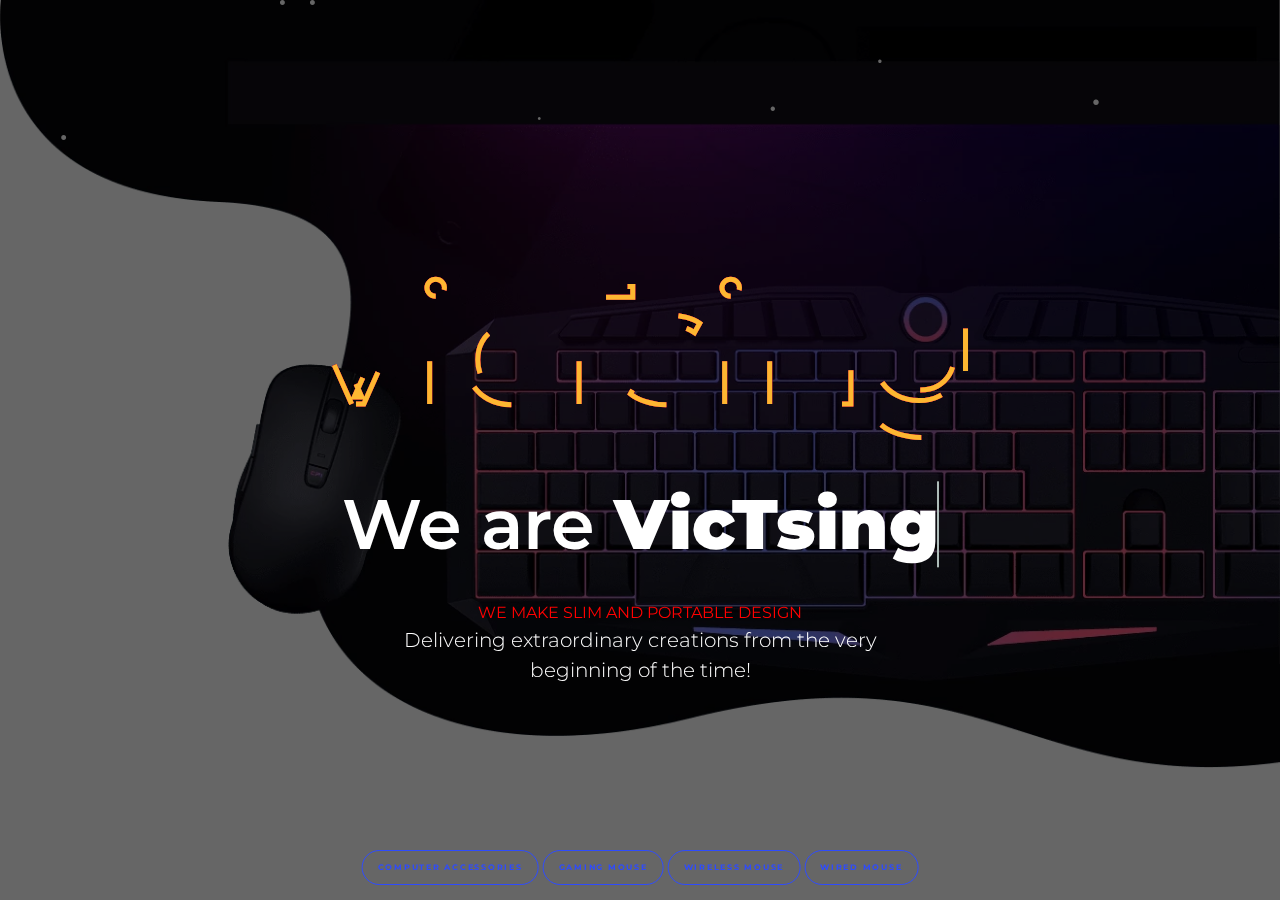
==== index.html @ 175f4bda "Add files via upload" ====
<!DOCTYPE html>
<html lang="en">
<!-- Coded By :: Vyshnav NK-->
    <head>
        <title>VicTsing | Official Site - Your Tech Life Master!</title>
        <meta charset="UTF-8">
        <meta name="viewport" content="width=device-width, initial-scale=1">

        <link href="https://fonts.googleapis.com/css?family=Montserrat:300,400,600&amp;subset=latin-ext" rel="stylesheet">

        <!-- CSS -->
        <link href="assets/css/main.css" rel="stylesheet">

        <!-- JS -->
		<script src="assets/js/snow.js"></script>
        <script src="assets/js/vendor/modernizr-2.8.3.min.js"></script>
        <script src="assets/js/vendor/jquery-1.12.0.min.js"></script>
    </head>
    <body>
	

        <div class="site" id="page">
            <a class="skip-link sr-only" href="#main">Skip to content</a>

            <!-- Options headline effects: .rotate | .slide | .zoom | .push | .clip -->
            <section class="hero-section hero-section--image clearfix clip">
                <div class="hero-section__wrap">
                    <div class="hero-section__option" data-init="slick" data-arrows="false" data-dots="true" data-fade="false" data-autoplay="5000" data-speed="3000">
                        <img src="assets/images/mouse.jpg" alt="Hero section image">
                        <img src="assets/images/mouse1.jpg" alt="Hero section image">
                        <img src="assets/images/mouse2.jpg" alt="Hero section image">
						 <img src="assets/images/mouse3.jpg" alt="Hero section image">
						  <img src="assets/images/mouse4.jpg" alt="Hero section image">
						   <img src="assets/images/mouse5.jpg" alt="Hero section image">
						    <img src="assets/images/mouse6.jpg" alt="Hero section image">
							<img src="assets/images/mouse7.jpg" alt="Hero section image">
						  
                    </div>
                    <!-- .hero-section__option -->

                    <div class="container">
                        <div class="row">
						
					<svg viewBox="0 0 960 300">
	<symbol id="s-text">
		<text text-anchor="middle" x="50%" y="80%">VicTsing</text>
	</symbol>

	<g class = "g-ants">
		<use xlink:href="#s-text" class="text-copy"></use>
		<use xlink:href="#s-text" class="text-copy"></use>
		<use xlink:href="#s-text" class="text-copy"></use>
		<use xlink:href="#s-text" class="text-copy"></use>
		<use xlink:href="#s-text" class="text-copy"></use>
	</g>
</svg>	

						
                            <div class="offset-lg-2 col-lg-8">
                                <div class="title-01 title-01--11 text-center">
                                    <h2 class="title__heading">
                                        <span>We are</span>
                                        <strong class="hero-section__words">
                                            <span class="title__effect is-visible">VicTsing</span>
                                            <span class="title__effect">Creative</span>
                                      
                                        </strong>
										
                                    </h2>
									<b style="color:red">WE MAKE SLIM AND PORTABLE DESIGN</b><br>
                                    <div class="title__description">Delivering extraordinary creations from the very beginning of the time!</div>

                                </div> <!-- .title-01 -->
                            </div>
                        </div>
                    </div>
                </div>
            </section>
        </div>	
		
		

        <div class="button-group">
            <a href="index.html" class="btn btn-outline-primary button-sm"><b>Computer Accessories</b></a>
            <a href="index.html" class="btn btn-outline-primary button-sm"><b>Gaming Mouse</b></a>
            <a href="index.html" class="btn btn-outline-primary button-sm"><b>Wireless Mouse</b></a>
			<a href="index.html" class="btn btn-outline-primary button-sm"><b>Wired Mouse</b></a>
        </div>

        <!-- JS -->
		<script src="assets/js/snow.js"></script>
		<script src="assets/js/plugins/slick.min.js"></script>
        <script src="assets/js/plugins/animate-headline.js"></script>
		<script src="assets/js/snow.js"></script>
        <script src="assets/js/main.js"></script>
		
    </body>
</html>
---- assets/css/main.css ----
/*------------------------------------------------------------------------
# Free Splash HTML Templates - Feb 3, 2018
# ------------------------------------------------------------------------
# Designed & coded by Awe7 Team
# Websites:  http://www.awe7.com -  Email: info@awe7.com
--------------------------------------------------------------------------*/

html {
  box-sizing: border-box;
}

*,
*::before,
*::after {
  box-sizing: inherit;
}

html {
  font-size: 16px;
  -ms-overflow-style: scrollbar;
  -webkit-tap-highlight-color: transparent;
}

body {
  margin: 0;
}
@import url(https://fonts.googleapis.com/css?family=Montserrat);

html, body{
  height: 100%;
  font-weight: 800;
}

body{
  background: #030321;
  font-family: Arial;
}

svg {
    display: block;
    font: 10.5em 'Montserrat';
    width: 960px;
    height: 300px;
    margin: 0 auto;
}

.text-copy {
    fill: none;
    stroke: white;
    stroke-dasharray: 6% 29%;
    stroke-width: 5px;
    stroke-dashoffset: 0%;
    animation: stroke-offset 5.5s infinite linear;
}

.text-copy:nth-child(1){
	stroke: #4D163D;
	animation-delay: -1;
}

.text-copy:nth-child(2){
	stroke: #840037;
	animation-delay: -2s;
}

.text-copy:nth-child(3){
	stroke: #BD0034;
	animation-delay: -3s;
}

.text-copy:nth-child(4){
	stroke: #BD0034;
	animation-delay: -4s;
}

.text-copy:nth-child(5){
	stroke: #FDB731;
	animation-delay: -5s;
}

@keyframes stroke-offset{
	100% {stroke-dashoffset: -35%;}
}





body {
  font-family: "Montserrat", sans-serif;
  font-size: 1rem;
  font-weight: 300;
  line-height: 1.5;
  color: #787878;
  background-color: #fff;
}

p {
  margin-top: 0;
}

a {
  color: #1c1c1c;
  text-decoration: none;
}

a:hover {
  color: #2e4bfd;
  text-decoration: none;
}

img {
  max-width: 100%;
}

.clearfix::after {
  content: "";
  display: table;
  clear: both;
}

.slick-container {
  display: none;
}

.slick-initialized {
  display: block;
}

.slick-dots {
  bottom: 0;
}

.sr-only {
  position: absolute;
  width: 1px;
  height: 1px;
  padding: 0;
  margin: -1px;
  overflow: hidden;
  clip: rect(0, 0, 0, 0);
  border: 0;
}

.sr-only-focusable:active,
.sr-only-focusable:focus {
  position: static;
  width: auto;
  height: auto;
  margin: 0;
  overflow: visible;
  clip: auto;
}

.text-left {
  text-align: left;
}

.text-right {
  text-align: right;
}

.text-center {
  text-align: center;
}

.container {
  margin-left: auto;
  margin-right: auto;
  padding-left: 15px;
  padding-right: 15px;
}

.container::after {
  content: "";
  display: table;
  clear: both;
}

@media (min-width: 576px) {
  .container {
    width: 570px;
    max-width: 100%;
  }
}

@media (min-width: 768px) {
  .container {
    width: 750px;
    max-width: 100%;
  }
}

@media (min-width: 992px) {
  .container {
    width: 990px;
    max-width: 100%;
  }
}

@media (min-width: 1200px) {
  .container {
    width: 1170px;
    max-width: 100%;
  }
}

.container-fluid {
  margin-left: auto;
  margin-right: auto;
  padding-left: 15px;
  padding-right: 15px;
}

.container-fluid::after {
  content: "";
  display: table;
  clear: both;
}

.row {
  margin-right: -15px;
  margin-left: -15px;
}

.row::after {
  content: "";
  display: table;
  clear: both;
}

@media (min-width: 576px) {
  .row {
    margin-right: -15px;
    margin-left: -15px;
  }
}

@media (min-width: 768px) {
  .row {
    margin-right: -15px;
    margin-left: -15px;
  }
}

@media (min-width: 992px) {
  .row {
    margin-right: -15px;
    margin-left: -15px;
  }
}

@media (min-width: 1200px) {
  .row {
    margin-right: -15px;
    margin-left: -15px;
  }
}

.col-xs, .col-xs-1, .col-xs-2, .col-xs-3, .col-xs-4, .col-xs-5, .col-xs-6, .col-xs-7, .col-xs-8, .col-xs-9, .col-xs-10, .col-xs-11, .col-xs-12, .col-sm, .col-sm-1, .col-sm-2, .col-sm-3, .col-sm-4, .col-sm-5, .col-sm-6, .col-sm-7, .col-sm-8, .col-sm-9, .col-sm-10, .col-sm-11, .col-sm-12, .col-md, .col-md-1, .col-md-2, .col-md-3, .col-md-4, .col-md-5, .col-md-6, .col-md-7, .col-md-8, .col-md-9, .col-md-10, .col-md-11, .col-md-12, .col-lg, .col-lg-1, .col-lg-2, .col-lg-3, .col-lg-4, .col-lg-5, .col-lg-6, .col-lg-7, .col-lg-8, .col-lg-9, .col-lg-10, .col-lg-11, .col-lg-12, .col-xl, .col-xl-1, .col-xl-2, .col-xl-3, .col-xl-4, .col-xl-5, .col-xl-6, .col-xl-7, .col-xl-8, .col-xl-9, .col-xl-10, .col-xl-11, .col-xl-12 {
  position: relative;
  min-height: 1px;
  padding-right: 15px;
  padding-left: 15px;
}

@media (min-width: 576px) {
  .col-xs, .col-xs-1, .col-xs-2, .col-xs-3, .col-xs-4, .col-xs-5, .col-xs-6, .col-xs-7, .col-xs-8, .col-xs-9, .col-xs-10, .col-xs-11, .col-xs-12, .col-sm, .col-sm-1, .col-sm-2, .col-sm-3, .col-sm-4, .col-sm-5, .col-sm-6, .col-sm-7, .col-sm-8, .col-sm-9, .col-sm-10, .col-sm-11, .col-sm-12, .col-md, .col-md-1, .col-md-2, .col-md-3, .col-md-4, .col-md-5, .col-md-6, .col-md-7, .col-md-8, .col-md-9, .col-md-10, .col-md-11, .col-md-12, .col-lg, .col-lg-1, .col-lg-2, .col-lg-3, .col-lg-4, .col-lg-5, .col-lg-6, .col-lg-7, .col-lg-8, .col-lg-9, .col-lg-10, .col-lg-11, .col-lg-12, .col-xl, .col-xl-1, .col-xl-2, .col-xl-3, .col-xl-4, .col-xl-5, .col-xl-6, .col-xl-7, .col-xl-8, .col-xl-9, .col-xl-10, .col-xl-11, .col-xl-12 {
    padding-right: 15px;
    padding-left: 15px;
  }
}

@media (min-width: 768px) {
  .col-xs, .col-xs-1, .col-xs-2, .col-xs-3, .col-xs-4, .col-xs-5, .col-xs-6, .col-xs-7, .col-xs-8, .col-xs-9, .col-xs-10, .col-xs-11, .col-xs-12, .col-sm, .col-sm-1, .col-sm-2, .col-sm-3, .col-sm-4, .col-sm-5, .col-sm-6, .col-sm-7, .col-sm-8, .col-sm-9, .col-sm-10, .col-sm-11, .col-sm-12, .col-md, .col-md-1, .col-md-2, .col-md-3, .col-md-4, .col-md-5, .col-md-6, .col-md-7, .col-md-8, .col-md-9, .col-md-10, .col-md-11, .col-md-12, .col-lg, .col-lg-1, .col-lg-2, .col-lg-3, .col-lg-4, .col-lg-5, .col-lg-6, .col-lg-7, .col-lg-8, .col-lg-9, .col-lg-10, .col-lg-11, .col-lg-12, .col-xl, .col-xl-1, .col-xl-2, .col-xl-3, .col-xl-4, .col-xl-5, .col-xl-6, .col-xl-7, .col-xl-8, .col-xl-9, .col-xl-10, .col-xl-11, .col-xl-12 {
    padding-right: 15px;
    padding-left: 15px;
  }
}

@media (min-width: 992px) {
  .col-xs, .col-xs-1, .col-xs-2, .col-xs-3, .col-xs-4, .col-xs-5, .col-xs-6, .col-xs-7, .col-xs-8, .col-xs-9, .col-xs-10, .col-xs-11, .col-xs-12, .col-sm, .col-sm-1, .col-sm-2, .col-sm-3, .col-sm-4, .col-sm-5, .col-sm-6, .col-sm-7, .col-sm-8, .col-sm-9, .col-sm-10, .col-sm-11, .col-sm-12, .col-md, .col-md-1, .col-md-2, .col-md-3, .col-md-4, .col-md-5, .col-md-6, .col-md-7, .col-md-8, .col-md-9, .col-md-10, .col-md-11, .col-md-12, .col-lg, .col-lg-1, .col-lg-2, .col-lg-3, .col-lg-4, .col-lg-5, .col-lg-6, .col-lg-7, .col-lg-8, .col-lg-9, .col-lg-10, .col-lg-11, .col-lg-12, .col-xl, .col-xl-1, .col-xl-2, .col-xl-3, .col-xl-4, .col-xl-5, .col-xl-6, .col-xl-7, .col-xl-8, .col-xl-9, .col-xl-10, .col-xl-11, .col-xl-12 {
    padding-right: 15px;
    padding-left: 15px;
  }
}

@media (min-width: 1200px) {
  .col-xs, .col-xs-1, .col-xs-2, .col-xs-3, .col-xs-4, .col-xs-5, .col-xs-6, .col-xs-7, .col-xs-8, .col-xs-9, .col-xs-10, .col-xs-11, .col-xs-12, .col-sm, .col-sm-1, .col-sm-2, .col-sm-3, .col-sm-4, .col-sm-5, .col-sm-6, .col-sm-7, .col-sm-8, .col-sm-9, .col-sm-10, .col-sm-11, .col-sm-12, .col-md, .col-md-1, .col-md-2, .col-md-3, .col-md-4, .col-md-5, .col-md-6, .col-md-7, .col-md-8, .col-md-9, .col-md-10, .col-md-11, .col-md-12, .col-lg, .col-lg-1, .col-lg-2, .col-lg-3, .col-lg-4, .col-lg-5, .col-lg-6, .col-lg-7, .col-lg-8, .col-lg-9, .col-lg-10, .col-lg-11, .col-lg-12, .col-xl, .col-xl-1, .col-xl-2, .col-xl-3, .col-xl-4, .col-xl-5, .col-xl-6, .col-xl-7, .col-xl-8, .col-xl-9, .col-xl-10, .col-xl-11, .col-xl-12 {
    padding-right: 15px;
    padding-left: 15px;
  }
}

.col-xs-1 {
  float: left;
  width: 8.33333%;
}

.col-xs-2 {
  float: left;
  width: 16.66667%;
}

.col-xs-3 {
  float: left;
  width: 25%;
}

.col-xs-4 {
  float: left;
  width: 33.33333%;
}

.col-xs-5 {
  float: left;
  width: 41.66667%;
}

.col-xs-6 {
  float: left;
  width: 50%;
}

.col-xs-7 {
  float: left;
  width: 58.33333%;
}

.col-xs-8 {
  float: left;
  width: 66.66667%;
}

.col-xs-9 {
  float: left;
  width: 75%;
}

.col-xs-10 {
  float: left;
  width: 83.33333%;
}

.col-xs-11 {
  float: left;
  width: 91.66667%;
}

.col-xs-12 {
  float: left;
  width: 100%;
}

.pull-xs-0 {
  right: auto;
}

.pull-xs-1 {
  right: 8.33333%;
}

.pull-xs-2 {
  right: 16.66667%;
}

.pull-xs-3 {
  right: 25%;
}

.pull-xs-4 {
  right: 33.33333%;
}

.pull-xs-5 {
  right: 41.66667%;
}

.pull-xs-6 {
  right: 50%;
}

.pull-xs-7 {
  right: 58.33333%;
}

.pull-xs-8 {
  right: 66.66667%;
}

.pull-xs-9 {
  right: 75%;
}

.pull-xs-10 {
  right: 83.33333%;
}

.pull-xs-11 {
  right: 91.66667%;
}

.pull-xs-12 {
  right: 100%;
}

.push-xs-0 {
  left: auto;
}

.push-xs-1 {
  left: 8.33333%;
}

.push-xs-2 {
  left: 16.66667%;
}

.push-xs-3 {
  left: 25%;
}

.push-xs-4 {
  left: 33.33333%;
}

.push-xs-5 {
  left: 41.66667%;
}

.push-xs-6 {
  left: 50%;
}

.push-xs-7 {
  left: 58.33333%;
}

.push-xs-8 {
  left: 66.66667%;
}

.push-xs-9 {
  left: 75%;
}

.push-xs-10 {
  left: 83.33333%;
}

.push-xs-11 {
  left: 91.66667%;
}

.push-xs-12 {
  left: 100%;
}

.offset-xs-1 {
  margin-left: 8.33333%;
}

.offset-xs-2 {
  margin-left: 16.66667%;
}

.offset-xs-3 {
  margin-left: 25%;
}

.offset-xs-4 {
  margin-left: 33.33333%;
}

.offset-xs-5 {
  margin-left: 41.66667%;
}

.offset-xs-6 {
  margin-left: 50%;
}

.offset-xs-7 {
  margin-left: 58.33333%;
}

.offset-xs-8 {
  margin-left: 66.66667%;
}

.offset-xs-9 {
  margin-left: 75%;
}

.offset-xs-10 {
  margin-left: 83.33333%;
}

.offset-xs-11 {
  margin-left: 91.66667%;
}

@media (min-width: 576px) {
  .col-sm-1 {
    float: left;
    width: 8.33333%;
  }
  .col-sm-2 {
    float: left;
    width: 16.66667%;
  }
  .col-sm-3 {
    float: left;
    width: 25%;
  }
  .col-sm-4 {
    float: left;
    width: 33.33333%;
  }
  .col-sm-5 {
    float: left;
    width: 41.66667%;
  }
  .col-sm-6 {
    float: left;
    width: 50%;
  }
  .col-sm-7 {
    float: left;
    width: 58.33333%;
  }
  .col-sm-8 {
    float: left;
    width: 66.66667%;
  }
  .col-sm-9 {
    float: left;
    width: 75%;
  }
  .col-sm-10 {
    float: left;
    width: 83.33333%;
  }
  .col-sm-11 {
    float: left;
    width: 91.66667%;
  }
  .col-sm-12 {
    float: left;
    width: 100%;
  }
  .pull-sm-0 {
    right: auto;
  }
  .pull-sm-1 {
    right: 8.33333%;
  }
  .pull-sm-2 {
    right: 16.66667%;
  }
  .pull-sm-3 {
    right: 25%;
  }
  .pull-sm-4 {
    right: 33.33333%;
  }
  .pull-sm-5 {
    right: 41.66667%;
  }
  .pull-sm-6 {
    right: 50%;
  }
  .pull-sm-7 {
    right: 58.33333%;
  }
  .pull-sm-8 {
    right: 66.66667%;
  }
  .pull-sm-9 {
    right: 75%;
  }
  .pull-sm-10 {
    right: 83.33333%;
  }
  .pull-sm-11 {
    right: 91.66667%;
  }
  .pull-sm-12 {
    right: 100%;
  }
  .push-sm-0 {
    left: auto;
  }
  .push-sm-1 {
    left: 8.33333%;
  }
  .push-sm-2 {
    left: 16.66667%;
  }
  .push-sm-3 {
    left: 25%;
  }
  .push-sm-4 {
    left: 33.33333%;
  }
  .push-sm-5 {
    left: 41.66667%;
  }
  .push-sm-6 {
    left: 50%;
  }
  .push-sm-7 {
    left: 58.33333%;
  }
  .push-sm-8 {
    left: 66.66667%;
  }
  .push-sm-9 {
    left: 75%;
  }
  .push-sm-10 {
    left: 83.33333%;
  }
  .push-sm-11 {
    left: 91.66667%;
  }
  .push-sm-12 {
    left: 100%;
  }
  .offset-sm-0 {
    margin-left: 0%;
  }
  .offset-sm-1 {
    margin-left: 8.33333%;
  }
  .offset-sm-2 {
    margin-left: 16.66667%;
  }
  .offset-sm-3 {
    margin-left: 25%;
  }
  .offset-sm-4 {
    margin-left: 33.33333%;
  }
  .offset-sm-5 {
    margin-left: 41.66667%;
  }
  .offset-sm-6 {
    margin-left: 50%;
  }
  .offset-sm-7 {
    margin-left: 58.33333%;
  }
  .offset-sm-8 {
    margin-left: 66.66667%;
  }
  .offset-sm-9 {
    margin-left: 75%;
  }
  .offset-sm-10 {
    margin-left: 83.33333%;
  }
  .offset-sm-11 {
    margin-left: 91.66667%;
  }
}

@media (min-width: 768px) {
  .col-md-1 {
    float: left;
    width: 8.33333%;
  }
  .col-md-2 {
    float: left;
    width: 16.66667%;
  }
  .col-md-3 {
    float: left;
    width: 25%;
  }
  .col-md-4 {
    float: left;
    width: 33.33333%;
  }
  .col-md-5 {
    float: left;
    width: 41.66667%;
  }
  .col-md-6 {
    float: left;
    width: 50%;
  }
  .col-md-7 {
    float: left;
    width: 58.33333%;
  }
  .col-md-8 {
    float: left;
    width: 66.66667%;
  }
  .col-md-9 {
    float: left;
    width: 75%;
  }
  .col-md-10 {
    float: left;
    width: 83.33333%;
  }
  .col-md-11 {
    float: left;
    width: 91.66667%;
  }
  .col-md-12 {
    float: left;
    width: 100%;
  }
  .pull-md-0 {
    right: auto;
  }
  .pull-md-1 {
    right: 8.33333%;
  }
  .pull-md-2 {
    right: 16.66667%;
  }
  .pull-md-3 {
    right: 25%;
  }
  .pull-md-4 {
    right: 33.33333%;
  }
  .pull-md-5 {
    right: 41.66667%;
  }
  .pull-md-6 {
    right: 50%;
  }
  .pull-md-7 {
    right: 58.33333%;
  }
  .pull-md-8 {
    right: 66.66667%;
  }
  .pull-md-9 {
    right: 75%;
  }
  .pull-md-10 {
    right: 83.33333%;
  }
  .pull-md-11 {
    right: 91.66667%;
  }
  .pull-md-12 {
    right: 100%;
  }
  .push-md-0 {
    left: auto;
  }
  .push-md-1 {
    left: 8.33333%;
  }
  .push-md-2 {
    left: 16.66667%;
  }
  .push-md-3 {
    left: 25%;
  }
  .push-md-4 {
    left: 33.33333%;
  }
  .push-md-5 {
    left: 41.66667%;
  }
  .push-md-6 {
    left: 50%;
  }
  .push-md-7 {
    left: 58.33333%;
  }
  .push-md-8 {
    left: 66.66667%;
  }
  .push-md-9 {
    left: 75%;
  }
  .push-md-10 {
    left: 83.33333%;
  }
  .push-md-11 {
    left: 91.66667%;
  }
  .push-md-12 {
    left: 100%;
  }
  .offset-md-0 {
    margin-left: 0%;
  }
  .offset-md-1 {
    margin-left: 8.33333%;
  }
  .offset-md-2 {
    margin-left: 16.66667%;
  }
  .offset-md-3 {
    margin-left: 25%;
  }
  .offset-md-4 {
    margin-left: 33.33333%;
  }
  .offset-md-5 {
    margin-left: 41.66667%;
  }
  .offset-md-6 {
    margin-left: 50%;
  }
  .offset-md-7 {
    margin-left: 58.33333%;
  }
  .offset-md-8 {
    margin-left: 66.66667%;
  }
  .offset-md-9 {
    margin-left: 75%;
  }
  .offset-md-10 {
    margin-left: 83.33333%;
  }
  .offset-md-11 {
    margin-left: 91.66667%;
  }
}

@media (min-width: 992px) {
  .col-lg-1 {
    float: left;
    width: 8.33333%;
  }
  .col-lg-2 {
    float: left;
    width: 16.66667%;
  }
  .col-lg-3 {
    float: left;
    width: 25%;
  }
  .col-lg-4 {
    float: left;
    width: 33.33333%;
  }
  .col-lg-5 {
    float: left;
    width: 41.66667%;
  }
  .col-lg-6 {
    float: left;
    width: 50%;
  }
  .col-lg-7 {
    float: left;
    width: 58.33333%;
  }
  .col-lg-8 {
    float: left;
    width: 66.66667%;
  }
  .col-lg-9 {
    float: left;
    width: 75%;
  }
  .col-lg-10 {
    float: left;
    width: 83.33333%;
  }
  .col-lg-11 {
    float: left;
    width: 91.66667%;
  }
  .col-lg-12 {
    float: left;
    width: 100%;
  }
  .pull-lg-0 {
    right: auto;
  }
  .pull-lg-1 {
    right: 8.33333%;
  }
  .pull-lg-2 {
    right: 16.66667%;
  }
  .pull-lg-3 {
    right: 25%;
  }
  .pull-lg-4 {
    right: 33.33333%;
  }
  .pull-lg-5 {
    right: 41.66667%;
  }
  .pull-lg-6 {
    right: 50%;
  }
  .pull-lg-7 {
    right: 58.33333%;
  }
  .pull-lg-8 {
    right: 66.66667%;
  }
  .pull-lg-9 {
    right: 75%;
  }
  .pull-lg-10 {
    right: 83.33333%;
  }
  .pull-lg-11 {
    right: 91.66667%;
  }
  .pull-lg-12 {
    right: 100%;
  }
  .push-lg-0 {
    left: auto;
  }
  .push-lg-1 {
    left: 8.33333%;
  }
  .push-lg-2 {
    left: 16.66667%;
  }
  .push-lg-3 {
    left: 25%;
  }
  .push-lg-4 {
    left: 33.33333%;
  }
  .push-lg-5 {
    left: 41.66667%;
  }
  .push-lg-6 {
    left: 50%;
  }
  .push-lg-7 {
    left: 58.33333%;
  }
  .push-lg-8 {
    left: 66.66667%;
  }
  .push-lg-9 {
    left: 75%;
  }
  .push-lg-10 {
    left: 83.33333%;
  }
  .push-lg-11 {
    left: 91.66667%;
  }
  .push-lg-12 {
    left: 100%;
  }
  .offset-lg-0 {
    margin-left: 0%;
  }
  .offset-lg-1 {
    margin-left: 8.33333%;
  }
  .offset-lg-2 {
    margin-left: 16.66667%;
  }
  .offset-lg-3 {
    margin-left: 25%;
  }
  .offset-lg-4 {
    margin-left: 33.33333%;
  }
  .offset-lg-5 {
    margin-left: 41.66667%;
  }
  .offset-lg-6 {
    margin-left: 50%;
  }
  .offset-lg-7 {
    margin-left: 58.33333%;
  }
  .offset-lg-8 {
    margin-left: 66.66667%;
  }
  .offset-lg-9 {
    margin-left: 75%;
  }
  .offset-lg-10 {
    margin-left: 83.33333%;
  }
  .offset-lg-11 {
    margin-left: 91.66667%;
  }
}

@media (min-width: 1200px) {
  .col-xl-1 {
    float: left;
    width: 8.33333%;
  }
  .col-xl-2 {
    float: left;
    width: 16.66667%;
  }
  .col-xl-3 {
    float: left;
    width: 25%;
  }
  .col-xl-4 {
    float: left;
    width: 33.33333%;
  }
  .col-xl-5 {
    float: left;
    width: 41.66667%;
  }
  .col-xl-6 {
    float: left;
    width: 50%;
  }
  .col-xl-7 {
    float: left;
    width: 58.33333%;
  }
  .col-xl-8 {
    float: left;
    width: 66.66667%;
  }
  .col-xl-9 {
    float: left;
    width: 75%;
  }
  .col-xl-10 {
    float: left;
    width: 83.33333%;
  }
  .col-xl-11 {
    float: left;
    width: 91.66667%;
  }
  .col-xl-12 {
    float: left;
    width: 100%;
  }
  .pull-xl-0 {
    right: auto;
  }
  .pull-xl-1 {
    right: 8.33333%;
  }
  .pull-xl-2 {
    right: 16.66667%;
  }
  .pull-xl-3 {
    right: 25%;
  }
  .pull-xl-4 {
    right: 33.33333%;
  }
  .pull-xl-5 {
    right: 41.66667%;
  }
  .pull-xl-6 {
    right: 50%;
  }
  .pull-xl-7 {
    right: 58.33333%;
  }
  .pull-xl-8 {
    right: 66.66667%;
  }
  .pull-xl-9 {
    right: 75%;
  }
  .pull-xl-10 {
    right: 83.33333%;
  }
  .pull-xl-11 {
    right: 91.66667%;
  }
  .pull-xl-12 {
    right: 100%;
  }
  .push-xl-0 {
    left: auto;
  }
  .push-xl-1 {
    left: 8.33333%;
  }
  .push-xl-2 {
    left: 16.66667%;
  }
  .push-xl-3 {
    left: 25%;
  }
  .push-xl-4 {
    left: 33.33333%;
  }
  .push-xl-5 {
    left: 41.66667%;
  }
  .push-xl-6 {
    left: 50%;
  }
  .push-xl-7 {
    left: 58.33333%;
  }
  .push-xl-8 {
    left: 66.66667%;
  }
  .push-xl-9 {
    left: 75%;
  }
  .push-xl-10 {
    left: 83.33333%;
  }
  .push-xl-11 {
    left: 91.66667%;
  }
  .push-xl-12 {
    left: 100%;
  }
  .offset-xl-0 {
    margin-left: 0%;
  }
  .offset-xl-1 {
    margin-left: 8.33333%;
  }
  .offset-xl-2 {
    margin-left: 16.66667%;
  }
  .offset-xl-3 {
    margin-left: 25%;
  }
  .offset-xl-4 {
    margin-left: 33.33333%;
  }
  .offset-xl-5 {
    margin-left: 41.66667%;
  }
  .offset-xl-6 {
    margin-left: 50%;
  }
  .offset-xl-7 {
    margin-left: 58.33333%;
  }
  .offset-xl-8 {
    margin-left: 66.66667%;
  }
  .offset-xl-9 {
    margin-left: 75%;
  }
  .offset-xl-10 {
    margin-left: 83.33333%;
  }
  .offset-xl-11 {
    margin-left: 91.66667%;
  }
}

h1,
.h1 {
  font-family: inherit;
  font-weight: 600;
  line-height: 1.33333;
  color: #1c1c1c;
  margin-top: 0;
  margin-bottom: 1rem;
}

h2,
.h2 {
  font-family: inherit;
  font-weight: 600;
  line-height: 1.33333;
  color: #1c1c1c;
  margin-top: 0;
  margin-bottom: 1rem;
}

h3,
.h3 {
  font-family: inherit;
  font-weight: 600;
  line-height: 1.33333;
  color: #1c1c1c;
  margin-top: 0;
  margin-bottom: 1rem;
}

h4,
.h4 {
  font-family: inherit;
  font-weight: 600;
  line-height: 1.33333;
  color: #1c1c1c;
  margin-top: 0;
  margin-bottom: 1rem;
}

h5,
.h5 {
  font-family: inherit;
  font-weight: 600;
  line-height: 1.33333;
  color: #1c1c1c;
  margin-top: 0;
  margin-bottom: 1rem;
}

h6,
.h6 {
  font-family: inherit;
  font-weight: 600;
  line-height: 1.33333;
  color: #1c1c1c;
  margin-top: 0;
  margin-bottom: 1rem;
}

h1, .h1 {
  font-size: 3.75rem;
}

h2, .h2 {
  font-size: 2.5rem;
}

h3, .h3 {
  font-size: 1.875rem;
}

h4, .h4 {
  font-size: 1.25rem;
}

h5, .h5 {
  font-size: 3.75rem;
}

h6, .h6 {
  font-size: 0.875rem;
}

.btn, button, input[type="submit"], input[type="button"] {
  display: inline-block;
  line-height: 1.625;
  text-align: center;
  white-space: nowrap;
  vertical-align: middle;
  font-size: 1rem;
  font-weight: 500;
  text-transform: uppercase;
  letter-spacing: 1.75px;
  padding: 1rem 3.125rem;
  border: 1px solid transparent;
  border-radius: 50px;
  outline: none !important;
  cursor: pointer;
  -webkit-user-select: none;
     -moz-user-select: none;
      -ms-user-select: none;
          user-select: none;
  transition: all 0.3s ease;
}

.btn-primary {
  color: #fff;
  background-color: #2e4bfd;
  border-color: #2e4bfd;
}

.btn-primary:hover {
  color: #fff;
  background-color: #021fd2;
  border-color: #0219aa;
}

.btn-primary:focus, .btn-primary.focus {
  color: #fff;
  background-color: #021fd2;
  border-color: #0219aa;
}

.btn-primary:active, .btn-primary.active,
.open > .btn-primary.dropdown-toggle {
  color: #fff;
  background-color: #021fd2;
  border-color: #0219aa;
  background-image: none;
}

.btn-primary:active:hover, .btn-primary:active:focus, .btn-primary:active.focus, .btn-primary.active:hover, .btn-primary.active:focus, .btn-primary.active.focus,
.open > .btn-primary.dropdown-toggle:hover,
.open > .btn-primary.dropdown-toggle:focus,
.open > .btn-primary.dropdown-toggle.focus {
  color: #fff;
  background-color: #021fd2;
  border-color: #0219aa;
}

.btn-primary.disabled:focus, .btn-primary.disabled.focus, .btn-primary:disabled:focus, .btn-primary:disabled.focus {
  background-color: #2e4bfd;
  border-color: #2e4bfd;
}

.btn-primary.disabled:hover, .btn-primary:disabled:hover {
  background-color: #2e4bfd;
  border-color: #2e4bfd;
}

.btn-info {
  color: #fff;
  background-color: #cfd6ff;
  border-color: #cfd6ff;
}

.btn-info:hover {
  color: #fff;
  background-color: #788cff;
  border-color: #5069ff;
}

.btn-info:focus, .btn-info.focus {
  color: #fff;
  background-color: #788cff;
  border-color: #5069ff;
}

.btn-info:active, .btn-info.active,
.open > .btn-info.dropdown-toggle {
  color: #fff;
  background-color: #788cff;
  border-color: #5069ff;
  background-image: none;
}

.btn-info:active:hover, .btn-info:active:focus, .btn-info:active.focus, .btn-info.active:hover, .btn-info.active:focus, .btn-info.active.focus,
.open > .btn-info.dropdown-toggle:hover,
.open > .btn-info.dropdown-toggle:focus,
.open > .btn-info.dropdown-toggle.focus {
  color: #fff;
  background-color: #788cff;
  border-color: #5069ff;
}

.btn-info.disabled:focus, .btn-info.disabled.focus, .btn-info:disabled:focus, .btn-info:disabled.focus {
  background-color: #cfd6ff;
  border-color: #cfd6ff;
}

.btn-info.disabled:hover, .btn-info:disabled:hover {
  background-color: #cfd6ff;
  border-color: #cfd6ff;
}

.btn-success {
  color: #fff;
  background-color: #57d03b;
  border-color: #57d03b;
}

.btn-success:hover {
  color: #fff;
  background-color: #389123;
  border-color: #2b711b;
}

.btn-success:focus, .btn-success.focus {
  color: #fff;
  background-color: #389123;
  border-color: #2b711b;
}

.btn-success:active, .btn-success.active,
.open > .btn-success.dropdown-toggle {
  color: #fff;
  background-color: #389123;
  border-color: #2b711b;
  background-image: none;
}

.btn-success:active:hover, .btn-success:active:focus, .btn-success:active.focus, .btn-success.active:hover, .btn-success.active:focus, .btn-success.active.focus,
.open > .btn-success.dropdown-toggle:hover,
.open > .btn-success.dropdown-toggle:focus,
.open > .btn-success.dropdown-toggle.focus {
  color: #fff;
  background-color: #389123;
  border-color: #2b711b;
}

.btn-success.disabled:focus, .btn-success.disabled.focus, .btn-success:disabled:focus, .btn-success:disabled.focus {
  background-color: #57d03b;
  border-color: #57d03b;
}

.btn-success.disabled:hover, .btn-success:disabled:hover {
  background-color: #57d03b;
  border-color: #57d03b;
}

.btn-warning {
  color: #fff;
  background-color: #ffda44;
  border-color: #ffda44;
}

.btn-warning:hover {
  color: #fff;
  background-color: #ecbe00;
  border-color: #c49d00;
}

.btn-warning:focus, .btn-warning.focus {
  color: #fff;
  background-color: #ecbe00;
  border-color: #c49d00;
}

.btn-warning:active, .btn-warning.active,
.open > .btn-warning.dropdown-toggle {
  color: #fff;
  background-color: #ecbe00;
  border-color: #c49d00;
  background-image: none;
}

.btn-warning:active:hover, .btn-warning:active:focus, .btn-warning:active.focus, .btn-warning.active:hover, .btn-warning.active:focus, .btn-warning.active.focus,
.open > .btn-warning.dropdown-toggle:hover,
.open > .btn-warning.dropdown-toggle:focus,
.open > .btn-warning.dropdown-toggle.focus {
  color: #fff;
  background-color: #ecbe00;
  border-color: #c49d00;
}

.btn-warning.disabled:focus, .btn-warning.disabled.focus, .btn-warning:disabled:focus, .btn-warning:disabled.focus {
  background-color: #ffda44;
  border-color: #ffda44;
}

.btn-warning.disabled:hover, .btn-warning:disabled:hover {
  background-color: #ffda44;
  border-color: #ffda44;
}

.btn-danger {
  color: #fff;
  background-color: #e94a4a;
  border-color: #e94a4a;
}

.btn-danger:hover {
  color: #fff;
  background-color: #c41818;
  border-color: #a01313;
}

.btn-danger:focus, .btn-danger.focus {
  color: #fff;
  background-color: #c41818;
  border-color: #a01313;
}

.btn-danger:active, .btn-danger.active,
.open > .btn-danger.dropdown-toggle {
  color: #fff;
  background-color: #c41818;
  border-color: #a01313;
  background-image: none;
}

.btn-danger:active:hover, .btn-danger:active:focus, .btn-danger:active.focus, .btn-danger.active:hover, .btn-danger.active:focus, .btn-danger.active.focus,
.open > .btn-danger.dropdown-toggle:hover,
.open > .btn-danger.dropdown-toggle:focus,
.open > .btn-danger.dropdown-toggle.focus {
  color: #fff;
  background-color: #c41818;
  border-color: #a01313;
}

.btn-danger.disabled:focus, .btn-danger.disabled.focus, .btn-danger:disabled:focus, .btn-danger:disabled.focus {
  background-color: #e94a4a;
  border-color: #e94a4a;
}

.btn-danger.disabled:hover, .btn-danger:disabled:hover {
  background-color: #e94a4a;
  border-color: #e94a4a;
}

.btn-outline-primary {
  color: #2e4bfd;
  background-image: none;
  background-color: transparent;
  border-color: #2e4bfd;
}

.btn-outline-primary:hover {
  color: #fff;
  background-color: #2e4bfd;
  border-color: #2e4bfd;
}

.btn-outline-primary:focus, .btn-outline-primary.focus {
  color: #fff;
  background-color: #2e4bfd;
  border-color: #2e4bfd;
}

.btn-outline-primary:active, .btn-outline-primary.active,
.open > .btn-outline-primary.dropdown-toggle {
  color: #fff;
  background-color: #2e4bfd;
  border-color: #2e4bfd;
}

.btn-outline-primary:active:hover, .btn-outline-primary:active:focus, .btn-outline-primary:active.focus, .btn-outline-primary.active:hover, .btn-outline-primary.active:focus, .btn-outline-primary.active.focus,
.open > .btn-outline-primary.dropdown-toggle:hover,
.open > .btn-outline-primary.dropdown-toggle:focus,
.open > .btn-outline-primary.dropdown-toggle.focus {
  color: #fff;
  background-color: #021fd2;
  border-color: #0219aa;
}

.btn-outline-primary.disabled:focus, .btn-outline-primary.disabled.focus, .btn-outline-primary:disabled:focus, .btn-outline-primary:disabled.focus {
  border-color: #93a2fe;
}

.btn-outline-primary.disabled:hover, .btn-outline-primary:disabled:hover {
  border-color: #93a2fe;
}

.btn-outline-info {
  color: #cfd6ff;
  background-image: none;
  background-color: transparent;
  border-color: #cfd6ff;
}

.btn-outline-info:hover {
  color: #fff;
  background-color: #cfd6ff;
  border-color: #cfd6ff;
}

.btn-outline-info:focus, .btn-outline-info.focus {
  color: #fff;
  background-color: #cfd6ff;
  border-color: #cfd6ff;
}

.btn-outline-info:active, .btn-outline-info.active,
.open > .btn-outline-info.dropdown-toggle {
  color: #fff;
  background-color: #cfd6ff;
  border-color: #cfd6ff;
}

.btn-outline-info:active:hover, .btn-outline-info:active:focus, .btn-outline-info:active.focus, .btn-outline-info.active:hover, .btn-outline-info.active:focus, .btn-outline-info.active.focus,
.open > .btn-outline-info.dropdown-toggle:hover,
.open > .btn-outline-info.dropdown-toggle:focus,
.open > .btn-outline-info.dropdown-toggle.focus {
  color: #fff;
  background-color: #788cff;
  border-color: #5069ff;
}

.btn-outline-info.disabled:focus, .btn-outline-info.disabled.focus, .btn-outline-info:disabled:focus, .btn-outline-info:disabled.focus {
  border-color: white;
}

.btn-outline-info.disabled:hover, .btn-outline-info:disabled:hover {
  border-color: white;
}

.btn-outline-success {
  color: #57d03b;
  background-image: none;
  background-color: transparent;
  border-color: #57d03b;
}

.btn-outline-success:hover {
  color: #fff;
  background-color: #57d03b;
  border-color: #57d03b;
}

.btn-outline-success:focus, .btn-outline-success.focus {
  color: #fff;
  background-color: #57d03b;
  border-color: #57d03b;
}

.btn-outline-success:active, .btn-outline-success.active,
.open > .btn-outline-success.dropdown-toggle {
  color: #fff;
  background-color: #57d03b;
  border-color: #57d03b;
}

.btn-outline-success:active:hover, .btn-outline-success:active:focus, .btn-outline-success:active.focus, .btn-outline-success.active:hover, .btn-outline-success.active:focus, .btn-outline-success.active.focus,
.open > .btn-outline-success.dropdown-toggle:hover,
.open > .btn-outline-success.dropdown-toggle:focus,
.open > .btn-outline-success.dropdown-toggle.focus {
  color: #fff;
  background-color: #389123;
  border-color: #2b711b;
}

.btn-outline-success.disabled:focus, .btn-outline-success.disabled.focus, .btn-outline-success:disabled:focus, .btn-outline-success:disabled.focus {
  border-color: #9ee48d;
}

.btn-outline-success.disabled:hover, .btn-outline-success:disabled:hover {
  border-color: #9ee48d;
}

.btn-outline-warning {
  color: #ffda44;
  background-image: none;
  background-color: transparent;
  border-color: #ffda44;
}

.btn-outline-warning:hover {
  color: #fff;
  background-color: #ffda44;
  border-color: #ffda44;
}

.btn-outline-warning:focus, .btn-outline-warning.focus {
  color: #fff;
  background-color: #ffda44;
  border-color: #ffda44;
}

.btn-outline-warning:active, .btn-outline-warning.active,
.open > .btn-outline-warning.dropdown-toggle {
  color: #fff;
  background-color: #ffda44;
  border-color: #ffda44;
}

.btn-outline-warning:active:hover, .btn-outline-warning:active:focus, .btn-outline-warning:active.focus, .btn-outline-warning.active:hover, .btn-outline-warning.active:focus, .btn-outline-warning.active.focus,
.open > .btn-outline-warning.dropdown-toggle:hover,
.open > .btn-outline-warning.dropdown-toggle:focus,
.open > .btn-outline-warning.dropdown-toggle.focus {
  color: #fff;
  background-color: #ecbe00;
  border-color: #c49d00;
}

.btn-outline-warning.disabled:focus, .btn-outline-warning.disabled.focus, .btn-outline-warning:disabled:focus, .btn-outline-warning:disabled.focus {
  border-color: #ffeeaa;
}

.btn-outline-warning.disabled:hover, .btn-outline-warning:disabled:hover {
  border-color: #ffeeaa;
}

.btn-outline-danger {
  color: #e94a4a;
  background-image: none;
  background-color: transparent;
  border-color: #e94a4a;
}

.btn-outline-danger:hover {
  color: #fff;
  background-color: #e94a4a;
  border-color: #e94a4a;
}

.btn-outline-danger:focus, .btn-outline-danger.focus {
  color: #fff;
  background-color: #e94a4a;
  border-color: #e94a4a;
}

.btn-outline-danger:active, .btn-outline-danger.active,
.open > .btn-outline-danger.dropdown-toggle {
  color: #fff;
  background-color: #e94a4a;
  border-color: #e94a4a;
}

.btn-outline-danger:active:hover, .btn-outline-danger:active:focus, .btn-outline-danger:active.focus, .btn-outline-danger.active:hover, .btn-outline-danger.active:focus, .btn-outline-danger.active.focus,
.open > .btn-outline-danger.dropdown-toggle:hover,
.open > .btn-outline-danger.dropdown-toggle:focus,
.open > .btn-outline-danger.dropdown-toggle.focus {
  color: #fff;
  background-color: #c41818;
  border-color: #a01313;
}

.btn-outline-danger.disabled:focus, .btn-outline-danger.disabled.focus, .btn-outline-danger:disabled:focus, .btn-outline-danger:disabled.focus {
  border-color: #f4a5a5;
}

.btn-outline-danger.disabled:hover, .btn-outline-danger:disabled:hover {
  border-color: #f4a5a5;
}

.btn-primary--shadow {
  box-shadow: 0px 0px 16px 0px rgba(46, 75, 253, 0.65);
}

.btn-success--shadow {
  box-shadow: 0px 0px 16px 0px rgba(87, 208, 59, 0.65);
}

.btn-info--shadow {
  box-shadow: 0px 0px 16px 0px rgba(207, 214, 255, 0.65);
}

.btn-warning--shadow {
  box-shadow: 0px 0px 16px 0px rgba(255, 218, 68, 0.65);
}

.btn-danger--shadow {
  box-shadow: 0px 0px 16px 0px rgba(233, 74, 74, 0.65);
}

/* Slider */
.slick-slider {
  position: relative;
  display: block;
  box-sizing: border-box;
  -webkit-touch-callout: none;
  -webkit-user-select: none;
  -moz-user-select: none;
  -ms-user-select: none;
  user-select: none;
  -ms-touch-action: pan-y;
  touch-action: pan-y;
  -webkit-tap-highlight-color: transparent;
}

.slick-list {
  position: relative;
  overflow: hidden;
  display: block;
  margin: 0;
  padding: 0;
}

.slick-list:focus {
  outline: none;
}

.slick-list.dragging {
  cursor: pointer;
  cursor: hand;
}

.slick-slider .slick-track,
.slick-slider .slick-list {
  -webkit-transform: translate3d(0, 0, 0);
  transform: translate3d(0, 0, 0);
}

.slick-track {
  position: relative;
  left: 0;
  top: 0;
  display: block;
}

.slick-track:before, .slick-track:after {
  content: "";
  display: table;
}

.slick-track:after {
  clear: both;
}

.slick-loading .slick-track {
  visibility: hidden;
}

.slick-slide {
  float: left;
  height: 100%;
  min-height: 1px;
  display: none;
}

[dir="rtl"] .slick-slide {
  float: right;
}

.slick-slide img {
  display: block;
}

.slick-slide.slick-loading img {
  display: none;
}

.slick-slide.dragging img {
  pointer-events: none;
}

.slick-initialized .slick-slide {
  display: block;
}

.slick-loading .slick-slide {
  visibility: hidden;
}

.slick-vertical .slick-slide {
  display: block;
  height: auto;
  border: 1px solid transparent;
}

.slick-arrow.slick-hidden {
  display: none;
}

/* Slider */
.slick-loading .slick-list {
  background: #fff url("../images/ajax-loader.gif") center center no-repeat;
}

/* Icons */
/* Arrows */
.slick-prev,
.slick-next {
  position: absolute;
  display: block;
  height: 20px;
  width: 20px;
  line-height: 0px;
  font-size: 0px;
  cursor: pointer;
  background: transparent;
  color: transparent;
  top: 50%;
  -webkit-transform: translate(0, -50%);
  transform: translate(0, -50%);
  padding: 0;
  border: none;
  outline: none;
}

.slick-prev:hover, .slick-prev:focus,
.slick-next:hover,
.slick-next:focus {
  outline: none;
  background: transparent;
  color: transparent;
}

.slick-prev:hover:before, .slick-prev:focus:before,
.slick-next:hover:before,
.slick-next:focus:before {
  opacity: 1;
}

.slick-prev.slick-disabled:before,
.slick-next.slick-disabled:before {
  opacity: 0.25;
}

.slick-prev:before,
.slick-next:before {
  font-family: " ";
  font-size: 20px;
  line-height: 1;
  color: white;
  opacity: 0.75;
  -webkit-font-smoothing: antialiased;
  -moz-osx-font-smoothing: grayscale;
}

.slick-prev {
  left: -25px;
}

[dir="rtl"] .slick-prev {
  left: auto;
  right: -25px;
}

.slick-prev:before {
  content: " ";
}

[dir="rtl"] .slick-prev:before {
  content: " ";
}

.slick-next {
  right: -25px;
}

[dir="rtl"] .slick-next {
  left: -25px;
  right: auto;
}

.slick-next:before {
  content: " ";
}

[dir="rtl"] .slick-next:before {
  content: " ";
}

/* Dots */
.slick-dotted.slick-slider {
  margin-bottom: 30px;
}

.slick-dots {
  position: absolute;
  bottom: -25px;
  list-style: none;
  display: block;
  text-align: center;
  padding: 0;
  margin: 0;
  width: 100%;
}

.slick-dots li {
  position: relative;
  display: inline-block;
  height: 20px;
  width: 20px;
  margin: 0 5px;
  padding: 0;
  cursor: pointer;
}

.slick-dots li button {
  border: 0;
  background: transparent;
  display: block;
  height: 20px;
  width: 20px;
  outline: none;
  line-height: 0px;
  font-size: 0px;
  color: transparent;
  padding: 5px;
  cursor: pointer;
}

.slick-dots li button:hover, .slick-dots li button:focus {
  outline: none;
}

.slick-dots li button:hover:before, .slick-dots li button:focus:before {
  opacity: 1;
}

.slick-dots li button:before {
  position: absolute;
  top: 0;
  left: 0;
  content: " ";
  width: 20px;
  height: 20px;
  font-family: " ";
  font-size: 6px;
  line-height: 20px;
  text-align: center;
  color: #fff;
  opacity: 0.25;
  -webkit-font-smoothing: antialiased;
  -moz-osx-font-smoothing: grayscale;
}

.slick-dots li.slick-active button:before {
  color: #fff;
  opacity: 0.75;
}

.parallax {
  background-attachment: fixed !important;
  background-size: cover;
  background-position: center;
  background-color: transparent;
  background-repeat: no-repeat;
  position: relative;
  overflow: hidden;
}

.title-01 {
  z-index: 1;
  position: relative;
}

.title__sub {
  font-weight: 600;
  letter-spacing: 2px;
  text-transform: uppercase;
  color: #2e4bfd;
  margin-bottom: 0.625rem;
  font-size: 0.75rem;
}

.title__action:last-child {
  margin-bottom: 0;
}

.title-01--11 .title__heading {
  font-size: 2.5rem;
}

@media (min-width: 768px) {
  .title-01--11 .title__heading {
    font-size: 3.75rem;
  }
}

@media (min-width: 992px) {
  .title-01--11 .title__heading {
    font-size: 4.375rem;
  }
}

.title-01--11 .title__description {
  margin-bottom: 50px;
}

@media (min-width: 992px) {
  .title-01--11 .title__description {
    font-size: 1.25rem;
    padding: 0 5.9375rem;
  }
}

.hero-section,
.hero-section__wrap {
  position: relative;
  overflow: hidden;
}

.hero-section .container,
.hero-section__wrap .container {
  z-index: 2;
  top: 50%;
  position: relative;
  -webkit-transform: translateY(-50%);
          transform: translateY(-50%);
}

.hero-section__wrap {
  height: 100vh;
}

.hero-section__wrap .title__heading {
  text-align: center;
}

.hero-section__wrap .title__heading > span + strong.hero-section__words {
  text-align: left;
}

.hero-section__option {
  top: 0;
  left: 0;
  right: 0;
  bottom: 0;
  position: absolute;
}

.hero-section__option img {
  max-width: none;
  top: 0;
  bottom: 0;
  position: absolute;
}

@media (min-width: 1200px) {
  .hero-section__option img {
    position: static;
    max-width: 100%;
  }
}

.hero-section--image::before {
  content: "";
  display: block;
  background-color: rgba(0, 0, 0, 0.6);
  z-index: 1;
  top: 0;
  left: 0;
  right: 0;
  bottom: 0;
  position: absolute;
}

.hero-section--image * {
  color: #fff;
}

.hero-section--color .hero-section__option {
  background-color: #e94a4a;
}

.hero-section--color * {
  color: #fff;
}

.hero-section--slider .hero-section__wrap::before {
  content: "";
  display: block;
  background-color: rgba(0, 0, 0, 0.6);
  z-index: 1;
  top: 0;
  left: 0;
  right: 0;
  bottom: 0;
  position: absolute;
}

.hero-section--slider * {
  color: #fff;
}

.hero-section--slider .slick-arrow {
  width: 40px;
  height: 40px;
  z-index: 9;
  opacity: 0.7;
  border: 2px solid #fff;
  border-radius: 100%;
}

.hero-section--slider .slick-arrow:before {
  color: #fff;
  display: inline-block;
  opacity: 1;
  border: 10px solid transparent;
  font-size: 1rem;
}

.hero-section--slider .slick-arrow:hover {
  opacity: 1;
}

.hero-section--slider .slick-prev {
  left: 20px;
}

.hero-section--slider .slick-prev:before {
  border-right-color: #fff;
  margin-left: 0;
}

.hero-section--slider .slick-next {
  right: 20px;
}

.hero-section--slider .slick-next:before {
  border-left-color: #fff;
  margin-right: -20px;
}

.hero-section--slider .slick-dotted.slick-slider {
  margin-bottom: 0;
}

.hero-section--slider .slick-dots {
  bottom: 20px;
  z-index: 9;
}

.hero-section--slider .slick-dots li button:before {
  width: 15px;
  height: 15px;
  border: 2px solid #fff;
  border-radius: 100%;
  font-size: 0;
}

.hero-section--slider .slick-dots li.slick-active button:before {
  background-color: #fff;
}

.hero-section--slider .slick-active button:before {
  content: "\f111";
  opacity: 1 !important;
}

.hero-section--video::before {
  content: "";
  display: block;
  background-color: rgba(0, 0, 0, 0.6);
  z-index: 1;
  top: 0;
  left: 0;
  right: 0;
  bottom: 0;
  position: absolute;
}

.hero-section--video * {
  color: #fff;
}

.hero-section__words {
  position: relative;
}

.hero-section__words .title__effect {
  display: block;
  position: absolute;
  left: 0;
  top: 0;
  right: 0;
  opacity: 0;
}

.hero-section__words .title__effect.is-visible {
  position: relative;
  opacity: 1;
}

.no-js .hero-section__words .title__effect {
  opacity: 0;
}

.no-js .hero-section__words .title__effect.is-visible {
  opacity: 1;
}

/* --------------------------------

xrotate

-------------------------------- */
.hero-section.rotate .hero-section__words {
  -webkit-perspective: 300px;
  perspective: 300px;
}

.hero-section.rotate .title__effect {
  opacity: 0;
  -webkit-transform-origin: 50% 100%;
  transform-origin: 50% 100%;
  -webkit-transform: rotateX(180deg);
  transform: rotateX(180deg);
}

.hero-section.rotate .title__effect.is-visible {
  opacity: 1;
  -webkit-transform: rotateX(0deg);
  transform: rotateX(0deg);
  -webkit-animation: cd-rotate-in 1.2s;
  animation: cd-rotate-in 1.2s;
}

.hero-section.rotate .title__effect.is-hidden {
  -webkit-transform: rotateX(180deg);
  transform: rotateX(180deg);
  -webkit-animation: cd-rotate-out 1.2s;
  animation: cd-rotate-out 1.2s;
}

@-webkit-keyframes cd-rotate-in {
  0% {
    -webkit-transform: rotateX(180deg);
    opacity: 0;
  }
  35% {
    -webkit-transform: rotateX(120deg);
    opacity: 0;
  }
  65% {
    opacity: 0;
  }
  100% {
    -webkit-transform: rotateX(360deg);
    opacity: 1;
  }
}

@keyframes cd-rotate-in {
  0% {
    -webkit-transform: rotateX(180deg);
    transform: rotateX(180deg);
    opacity: 0;
  }
  35% {
    -webkit-transform: rotateX(120deg);
    transform: rotateX(120deg);
    opacity: 0;
  }
  65% {
    opacity: 0;
  }
  100% {
    -webkit-transform: rotateX(360deg);
    transform: rotateX(360deg);
    opacity: 1;
  }
}

@-webkit-keyframes cd-rotate-out {
  0% {
    -webkit-transform: rotateX(0deg);
    opacity: 1;
  }
  35% {
    -webkit-transform: rotateX(-40deg);
    opacity: 1;
  }
  65% {
    opacity: 0;
  }
  100% {
    -webkit-transform: rotateX(180deg);
    opacity: 0;
  }
}

@keyframes cd-rotate-out {
  0% {
    -webkit-transform: rotateX(0deg);
    transform: rotateX(0deg);
    opacity: 1;
  }
  35% {
    -webkit-transform: rotateX(-40deg);
    transform: rotateX(-40deg);
    opacity: 1;
  }
  65% {
    opacity: 0;
  }
  100% {
    -webkit-transform: rotateX(180deg);
    transform: rotateX(180deg);
    opacity: 0;
  }
}

/* --------------------------------

xslide

-------------------------------- */
.hero-section.slide span {
  display: inline-block;
  padding: .2em 0;
}

.hero-section.slide .hero-section__words {
  overflow: hidden;
  vertical-align: top;
}

.hero-section.slide .title__effect {
  opacity: 0;
  top: .2em;
}

.hero-section.slide .title__effect.is-visible {
  top: 0;
  opacity: 1;
  -webkit-animation: slide-in 0.6s;
  animation: slide-in 0.6s;
}

.hero-section.slide .title__effect.is-hidden {
  -webkit-animation: slide-out 0.6s;
  animation: slide-out 0.6s;
}

@-webkit-keyframes slide-in {
  0% {
    opacity: 0;
    -webkit-transform: translateY(-100%);
  }
  60% {
    opacity: 1;
    -webkit-transform: translateY(20%);
  }
  100% {
    opacity: 1;
    -webkit-transform: translateY(0);
  }
}

@keyframes slide-in {
  0% {
    opacity: 0;
    -webkit-transform: translateY(-100%);
    transform: translateY(-100%);
  }
  60% {
    opacity: 1;
    -webkit-transform: translateY(20%);
    transform: translateY(20%);
  }
  100% {
    opacity: 1;
    -webkit-transform: translateY(0);
    transform: translateY(0);
  }
}

@-webkit-keyframes slide-out {
  0% {
    opacity: 1;
    -webkit-transform: translateY(0);
  }
  60% {
    opacity: 0;
    -webkit-transform: translateY(120%);
  }
  100% {
    opacity: 0;
    -webkit-transform: translateY(100%);
  }
}

@keyframes slide-out {
  0% {
    opacity: 1;
    -webkit-transform: translateY(0);
    transform: translateY(0);
  }
  60% {
    opacity: 0;
    -webkit-transform: translateY(120%);
    transform: translateY(120%);
  }
  100% {
    opacity: 0;
    -webkit-transform: translateY(100%);
    transform: translateY(100%);
  }
}

/* --------------------------------

xzoom

-------------------------------- */
.hero-section.zoom .hero-section__words {
  -webkit-perspective: 300px;
  perspective: 300px;
}

.hero-section.zoom .title__effect {
  opacity: 0;
}

.hero-section.zoom .title__effect.is-visible {
  opacity: 1;
  -webkit-animation: zoom-in 0.8s;
  animation: zoom-in 0.8s;
}

.hero-section.zoom .title__effect.is-hidden {
  -webkit-animation: zoom-out 0.8s;
  animation: zoom-out 0.8s;
}

@-webkit-keyframes zoom-in {
  0% {
    opacity: 0;
    -webkit-transform: translateZ(100px);
  }
  100% {
    opacity: 1;
    -webkit-transform: translateZ(0);
  }
}

@keyframes zoom-in {
  0% {
    opacity: 0;
    -webkit-transform: translateZ(100px);
    transform: translateZ(100px);
  }
  100% {
    opacity: 1;
    -webkit-transform: translateZ(0);
    transform: translateZ(0);
  }
}

@-webkit-keyframes zoom-out {
  0% {
    opacity: 1;
    -webkit-transform: translateZ(0);
  }
  100% {
    opacity: 0;
    -webkit-transform: translateZ(-100px);
  }
}

@keyframes zoom-out {
  0% {
    opacity: 1;
    -webkit-transform: translateZ(0);
    transform: translateZ(0);
  }
  100% {
    opacity: 0;
    -webkit-transform: translateZ(-100px);
    transform: translateZ(-100px);
  }
}

/* --------------------------------

xpush

-------------------------------- */
.hero-section.push .title__effect {
  opacity: 0;
}

.hero-section.push .title__effect.is-visible {
  opacity: 1;
  -webkit-animation: push-in 0.6s;
  animation: push-in 0.6s;
}

.hero-section.push .title__effect.is-hidden {
  -webkit-animation: push-out 0.6s;
  animation: push-out 0.6s;
}

@-webkit-keyframes push-in {
  0% {
    opacity: 0;
    -webkit-transform: translateX(-100%);
  }
  60% {
    opacity: 1;
    -webkit-transform: translateX(10%);
  }
  100% {
    opacity: 1;
    -webkit-transform: translateX(0);
  }
}

@keyframes push-in {
  0% {
    opacity: 0;
    -webkit-transform: translateX(-100%);
    transform: translateX(-100%);
  }
  60% {
    opacity: 1;
    -webkit-transform: translateX(10%);
    transform: translateX(10%);
  }
  100% {
    opacity: 1;
    -webkit-transform: translateX(0);
    transform: translateX(0);
  }
}

@-webkit-keyframes push-out {
  0% {
    opacity: 1;
    -webkit-transform: translateX(0);
  }
  60% {
    opacity: 0;
    -webkit-transform: translateX(110%);
  }
  100% {
    opacity: 0;
    -webkit-transform: translateX(100%);
  }
}

@keyframes push-out {
  0% {
    opacity: 1;
    -webkit-transform: translateX(0);
    transform: translateX(0);
  }
  60% {
    opacity: 0;
    -webkit-transform: translateX(110%);
    transform: translateX(110%);
  }
  100% {
    opacity: 0;
    -webkit-transform: translateX(100%);
    transform: translateX(100%);
  }
}

/* --------------------------------

xclip

-------------------------------- */
.hero-section.clip .title__heading > span,
.hero-section.clip .title__effect {
  display: inline-block;
  padding: .2em 0;
}

.hero-section.clip .hero-section__words {
  overflow: hidden;
  vertical-align: top;
}

.hero-section.clip .hero-section__words::after {
  /* line */
  content: '';
  position: absolute;
  top: 0;
  right: 0;
  width: 2px;
  height: 100%;
  background-color: #aebcb9;
}

.hero-section.clip .title__effect {
  opacity: 0;
}

.hero-section.clip .title__effect.is-visible {
  opacity: 1;
}


.button-group{
  position: absolute;
  bottom: 15px;
  left: 50%;
  transform: translateX(-50%);
  z-index: 999;
}
.button-sm{
  padding: 10px 15px;
  font-size: 8px;
}
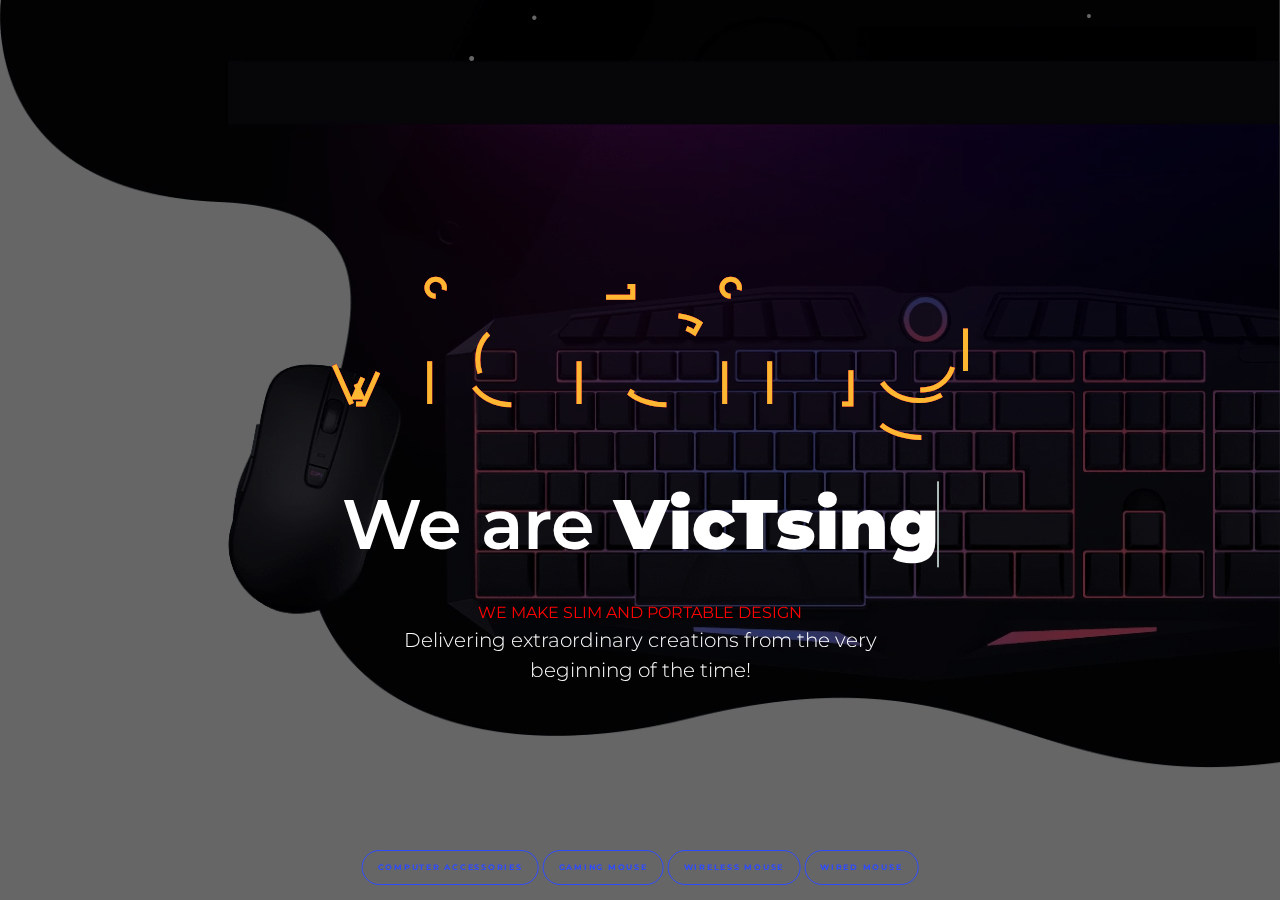
==== commit 8151364d: "Update index.html" ====
--- a/index.html
+++ b/index.html
@@ -7,6 +7,8 @@
         <meta name="viewport" content="width=device-width, initial-scale=1">
 
         <link href="https://fonts.googleapis.com/css?family=Montserrat:300,400,600&amp;subset=latin-ext" rel="stylesheet">
+	<link rel="shortcut icon" type="image/x-icon" href="//cdn.shopify.com/s/files/1/1769/5297/files/vt_32x32.png?v=1538115218">
+    
 
         <!-- CSS -->
         <link href="assets/css/main.css" rel="stylesheet">
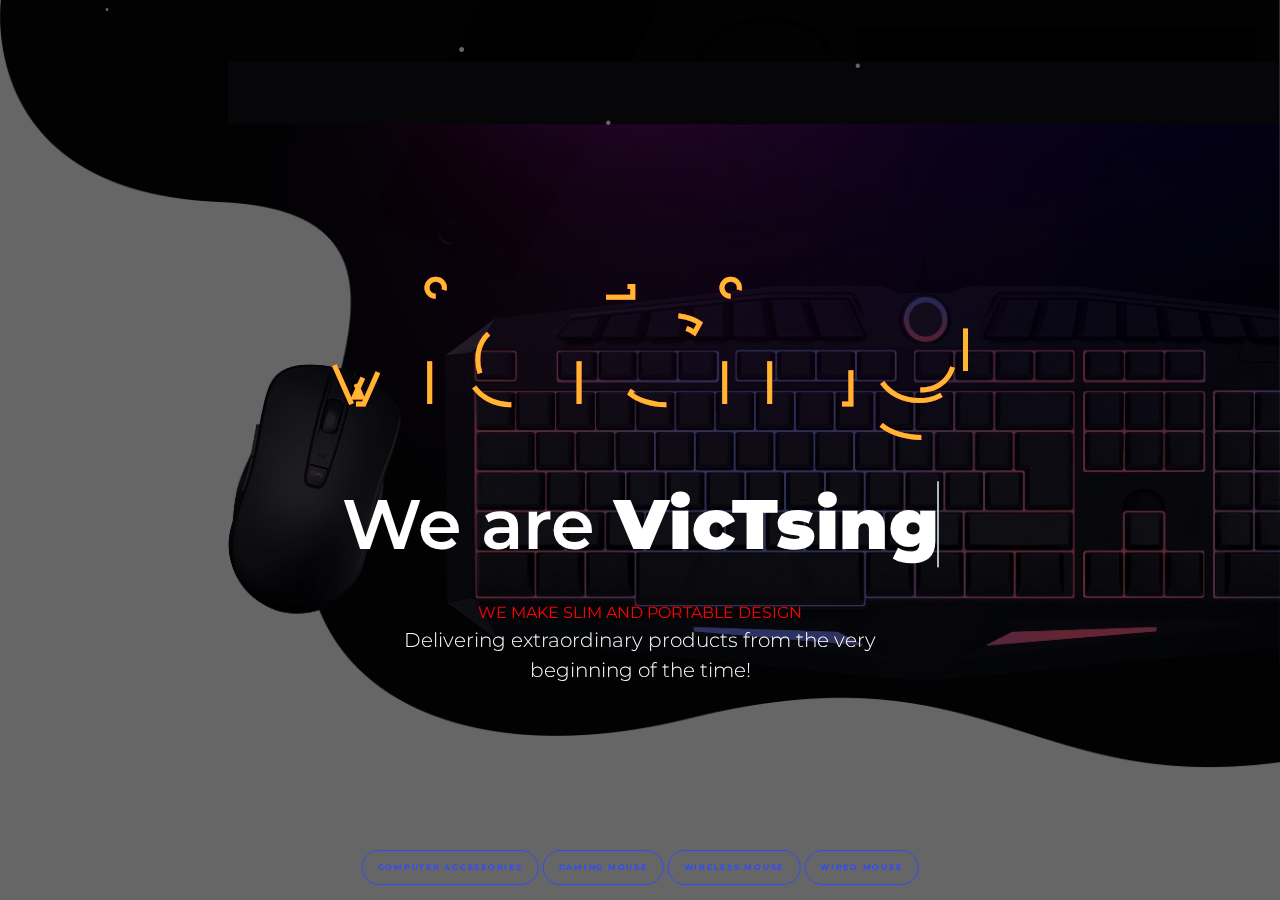
==== commit ba3743a9: "Update index.html" ====
--- a/index.html
+++ b/index.html
@@ -70,7 +70,7 @@
 										
                                     </h2>
 									<b style="color:red">WE MAKE SLIM AND PORTABLE DESIGN</b><br>
-                                    <div class="title__description">Delivering extraordinary creations from the very beginning of the time!</div>
+                                    <div class="title__description">Delivering extraordinary products from the very beginning of the time!</div>
 
                                 </div> <!-- .title-01 -->
                             </div>
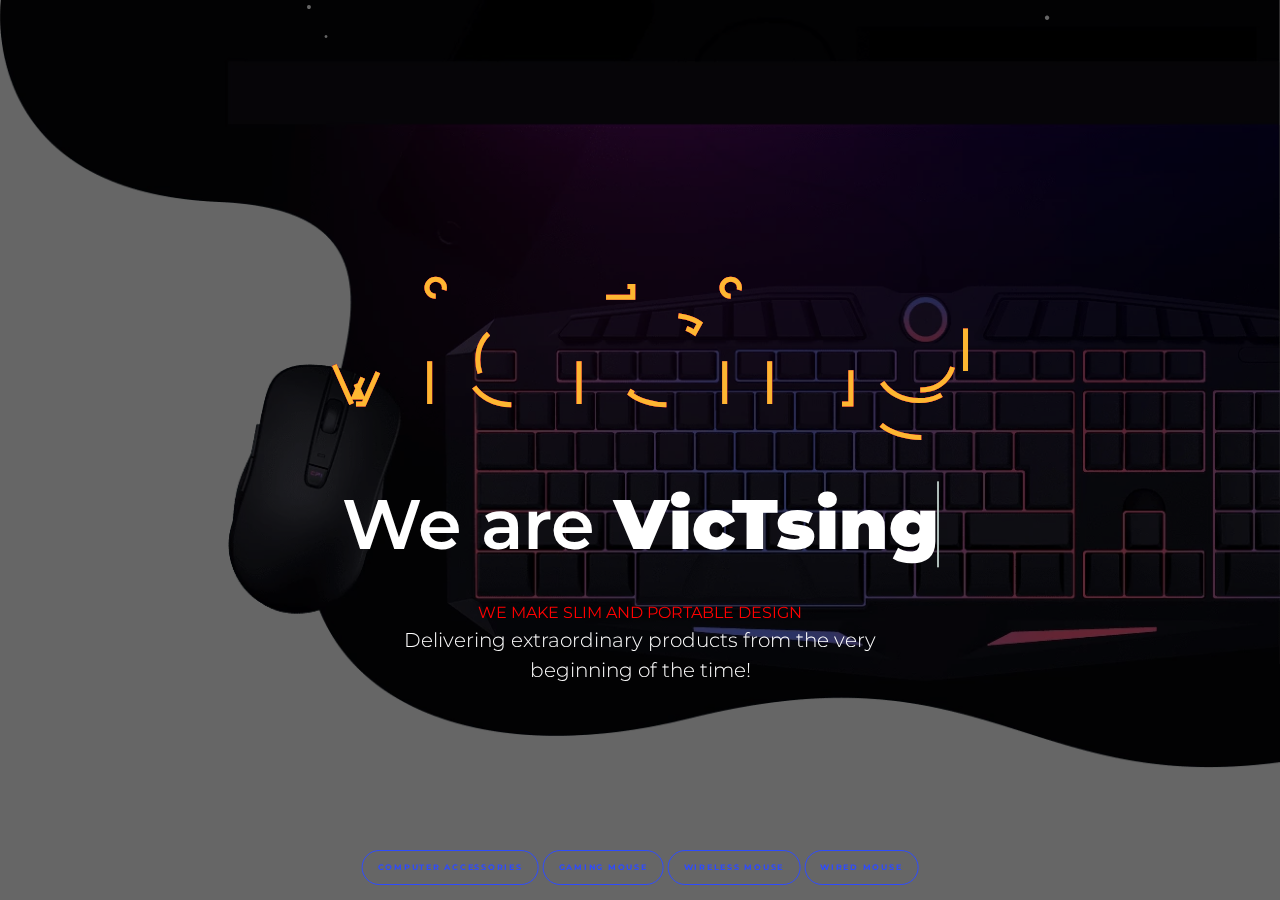
==== commit d69129db: "Update index.html" ====
--- a/index.html
+++ b/index.html
@@ -83,7 +83,7 @@
 		
 
         <div class="button-group">
-            <a href="index.html" class="btn btn-outline-primary button-sm"><b>Computer Accessories</b></a>
+            <a href="index1.html" class="btn btn-outline-primary button-sm"><b>Computer Accessories</b></a>
             <a href="index.html" class="btn btn-outline-primary button-sm"><b>Gaming Mouse</b></a>
             <a href="index.html" class="btn btn-outline-primary button-sm"><b>Wireless Mouse</b></a>
 			<a href="index.html" class="btn btn-outline-primary button-sm"><b>Wired Mouse</b></a>
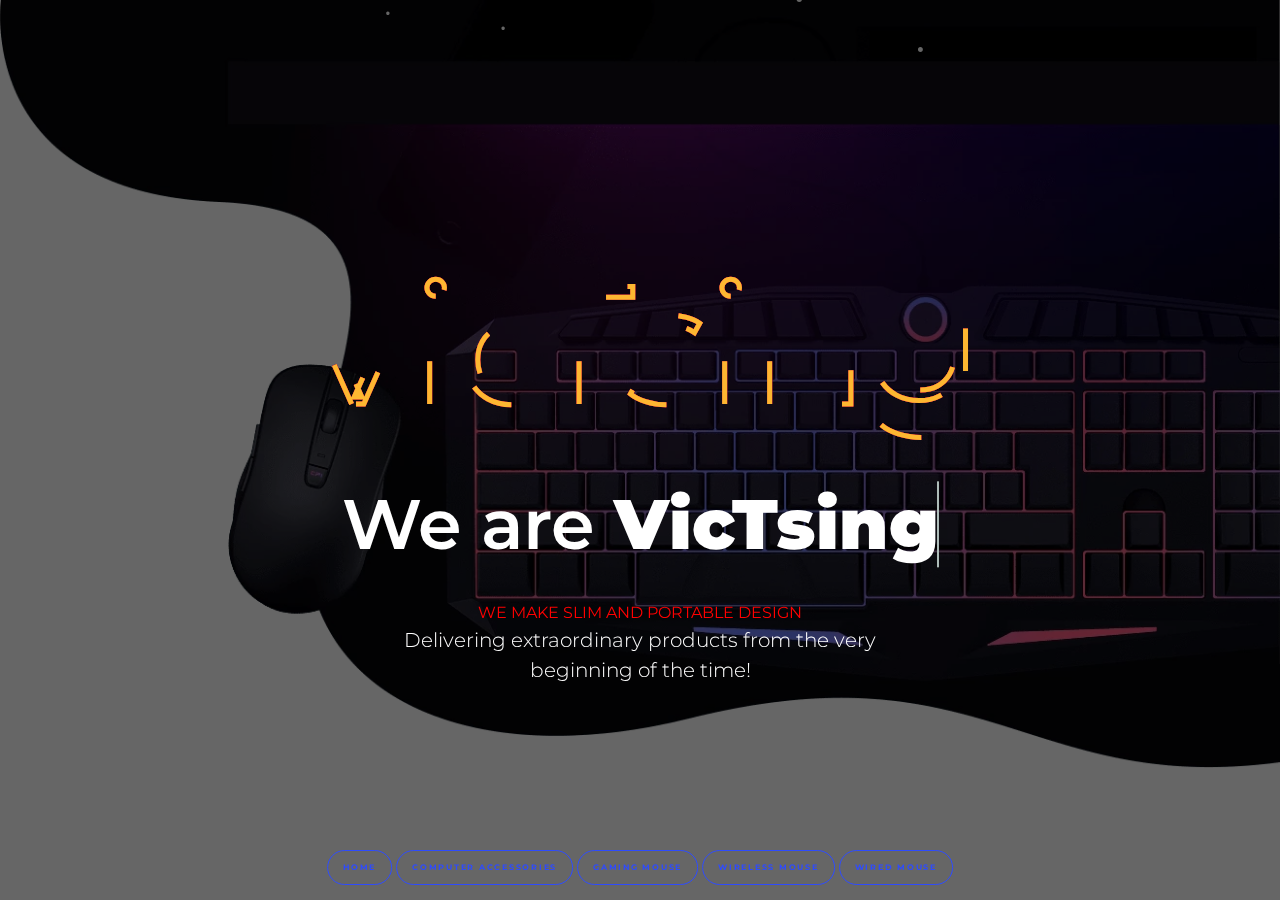
==== commit ac924c21: "Update index.html" ====
--- a/index.html
+++ b/index.html
@@ -83,6 +83,7 @@
 		
 
         <div class="button-group">
+            <a href="index1.html" class="btn btn-outline-primary button-sm"><b>Home</b></a>
             <a href="index1.html" class="btn btn-outline-primary button-sm"><b>Computer Accessories</b></a>
             <a href="index.html" class="btn btn-outline-primary button-sm"><b>Gaming Mouse</b></a>
             <a href="index.html" class="btn btn-outline-primary button-sm"><b>Wireless Mouse</b></a>
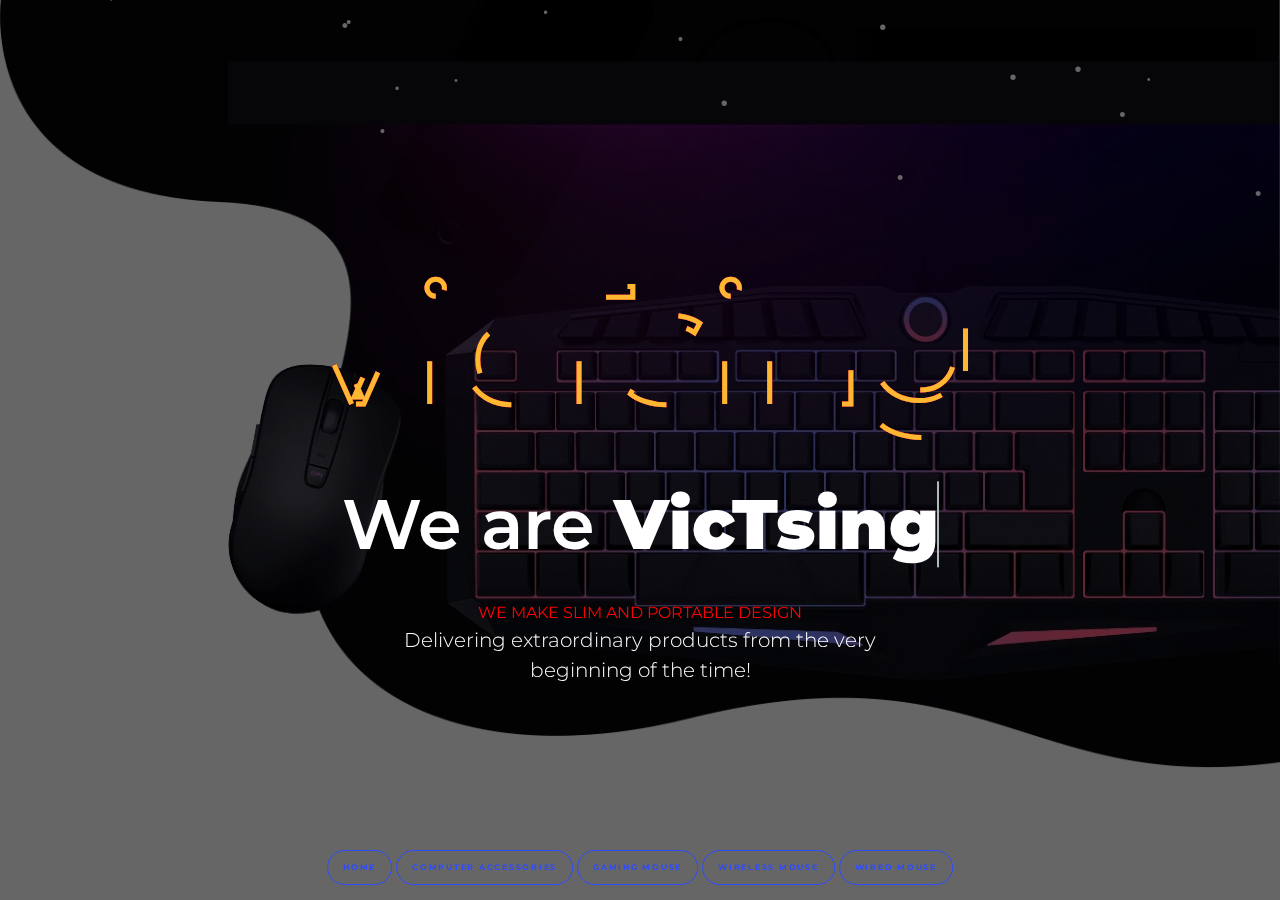
==== commit 60603440: "Update index.html" ====
--- a/index.html
+++ b/index.html
@@ -83,7 +83,7 @@
 		
 
         <div class="button-group">
-            <a href="index1.html" class="btn btn-outline-primary button-sm"><b>Home</b></a>
+            <a href="index.html" class="btn btn-outline-primary button-sm"><b>Home</b></a>
             <a href="index1.html" class="btn btn-outline-primary button-sm"><b>Computer Accessories</b></a>
             <a href="index.html" class="btn btn-outline-primary button-sm"><b>Gaming Mouse</b></a>
             <a href="index.html" class="btn btn-outline-primary button-sm"><b>Wireless Mouse</b></a>
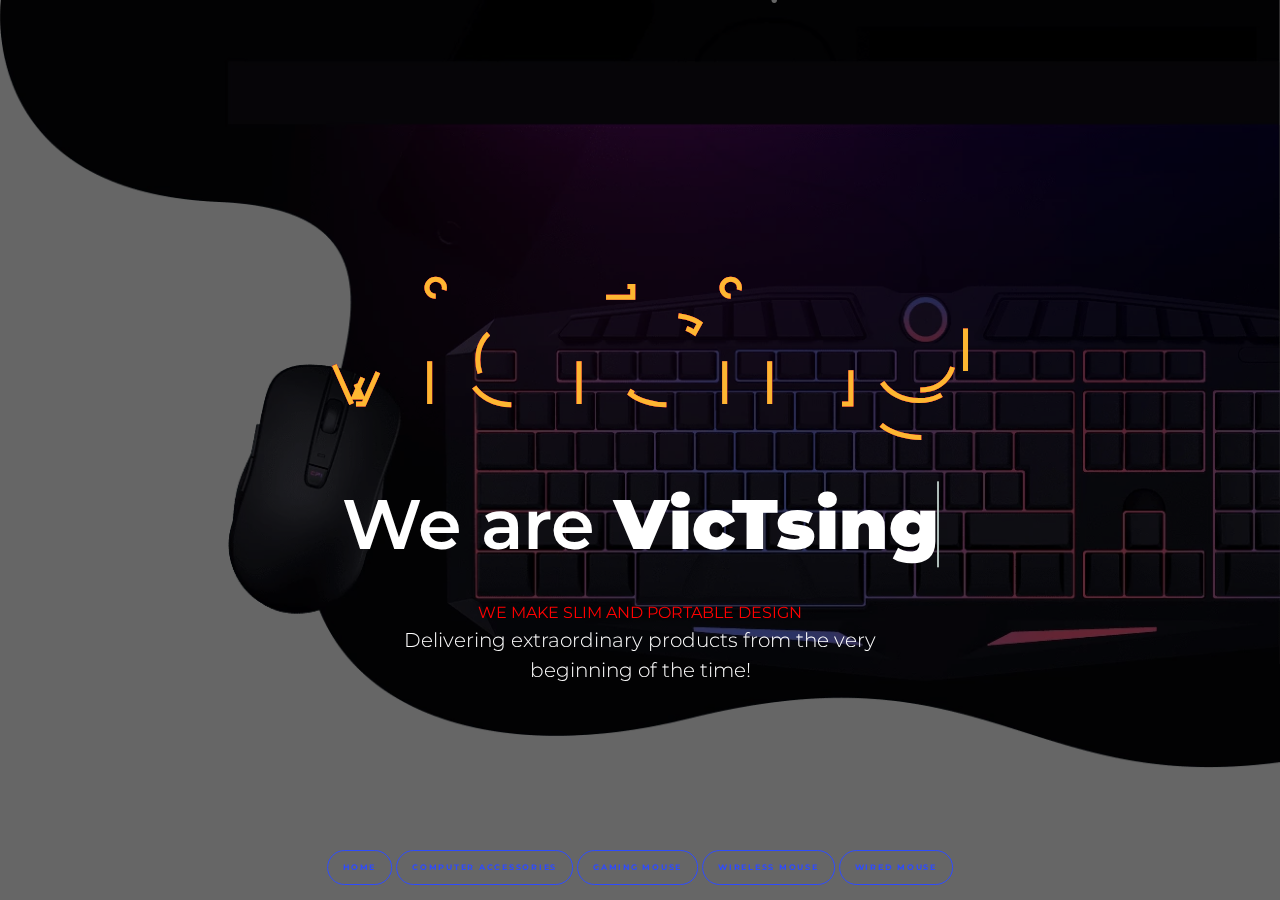
==== commit 70a87754: "Update index.html" ====
--- a/index.html
+++ b/index.html
@@ -65,6 +65,7 @@
                                         <strong class="hero-section__words">
                                             <span class="title__effect is-visible">VicTsing</span>
                                             <span class="title__effect">Creative</span>
+						 <span class="title__effect">Productive</span>
                                       
                                         </strong>
 										
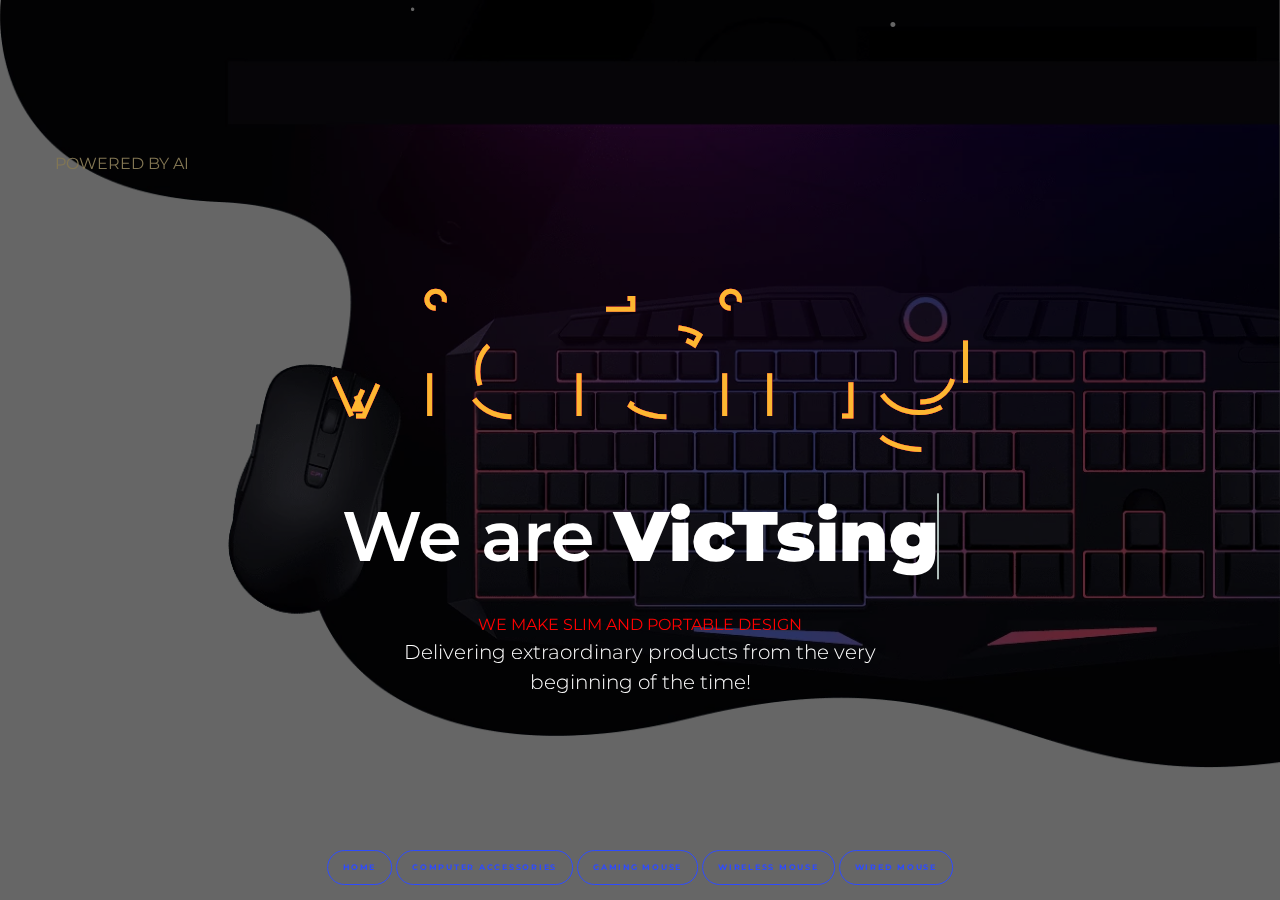
==== commit 33e0c8aa: "Update index.html" ====
--- a/index.html
+++ b/index.html
@@ -42,7 +42,10 @@
 
                     <div class="container">
                         <div class="row">
+						<a href="/" title="Home"  rel="home" id="link-logo">
 						
+                          <b style="color:#827653">POWERED BY AI</b>
+                      </a>
 					<svg viewBox="0 0 960 300">
 	<symbol id="s-text">
 		<text text-anchor="middle" x="50%" y="80%">VicTsing</text>
